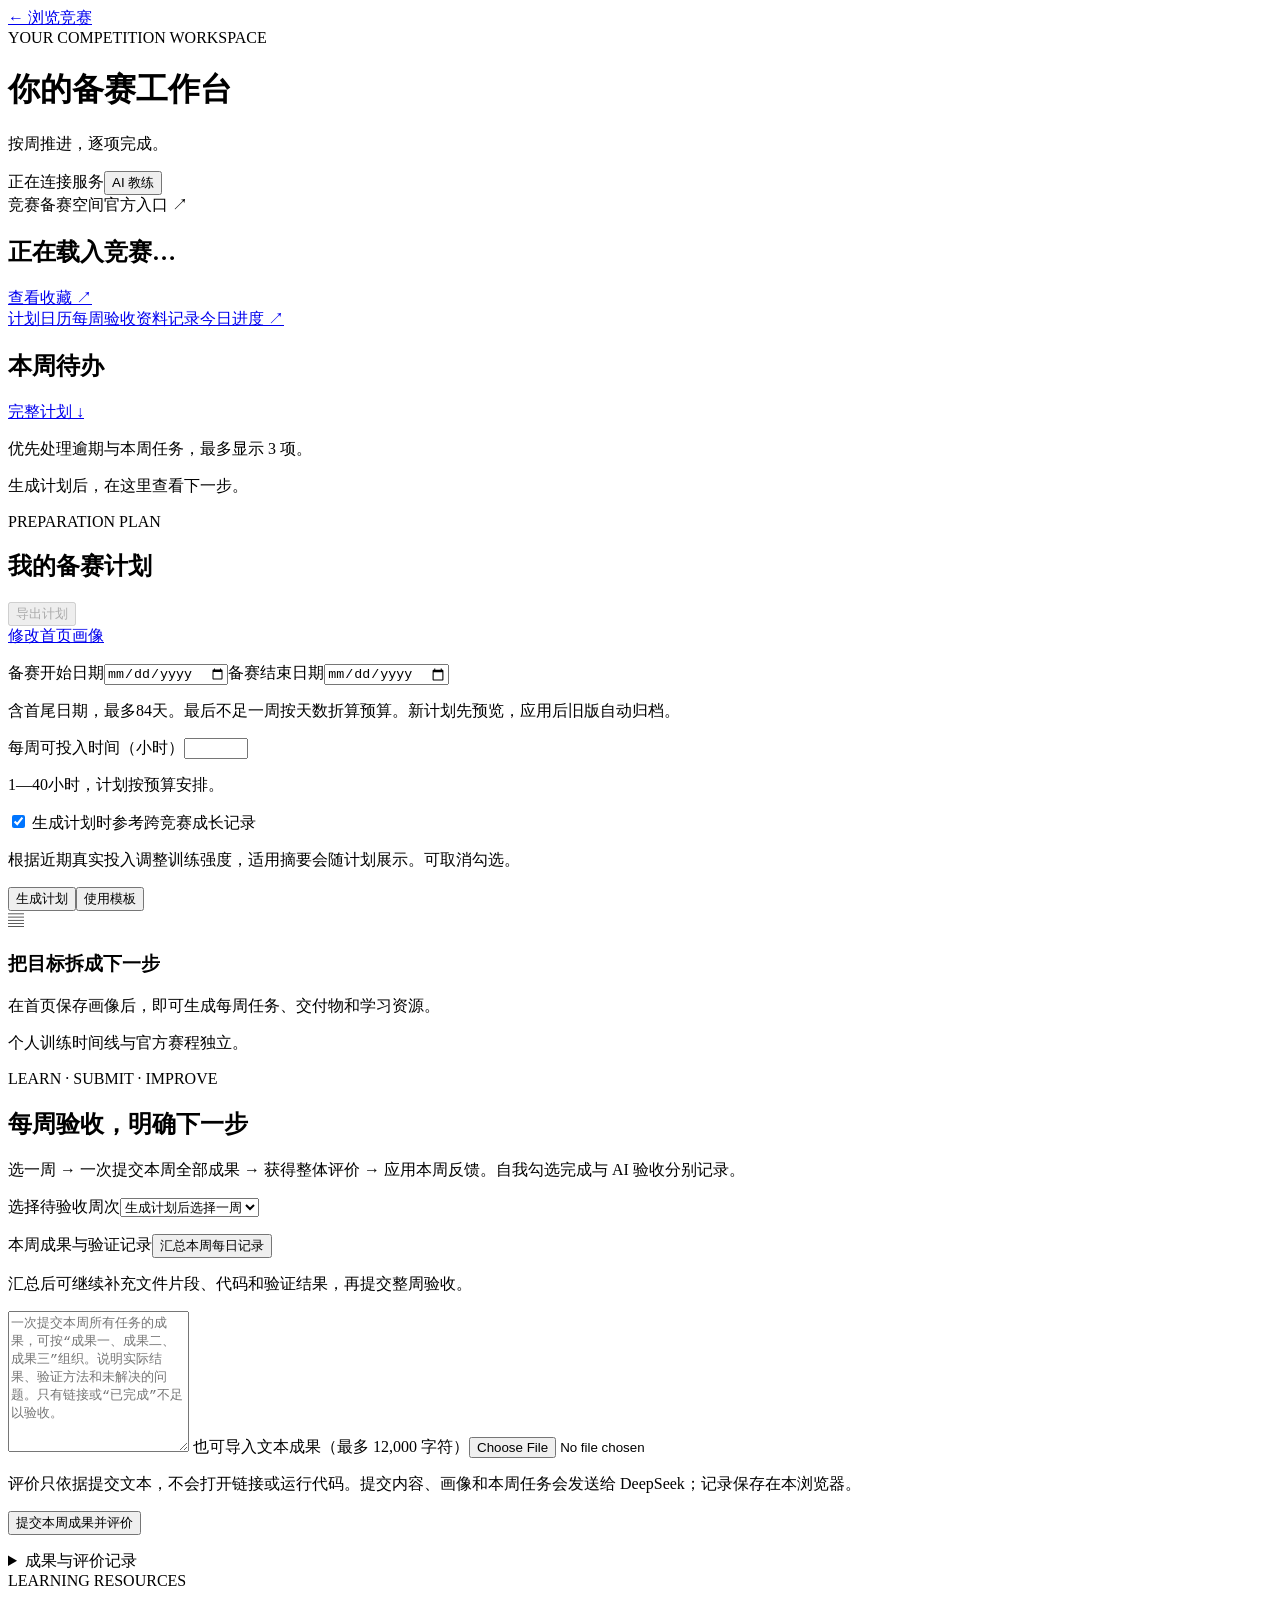
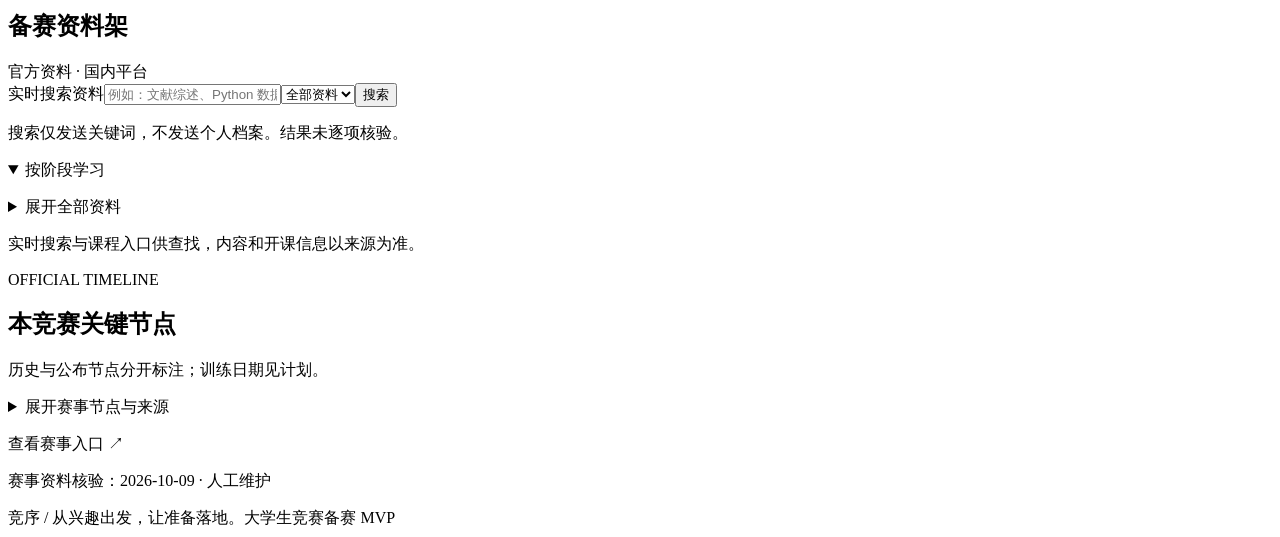
==== index.html @ b912932a "Add files via upload" ====
<!doctype html>
<html lang="zh-CN">
<head>
  <meta charset="utf-8"><meta name="viewport" content="width=device-width,initial-scale=1">
  <title>竞序 · 竞赛备赛工作台</title>
  <meta name="description" content="查看竞赛资料，制定专属备赛计划。">
  <link rel="icon" href="/static/favicon.svg" type="image/svg+xml">
  <link rel="stylesheet" href="/static/style.css?v=20261030-ux-1">
  <link rel="stylesheet" href="/static/calendar.css?v=20261030-ux-1">
  <script src="/static/profile-store.js" defer></script>
  <script src="/static/workspace-data.js?v=20261030-ux-1" defer></script>
  <script src="/static/plan-calendar.js?v=20261030-ux-1" defer></script>
  <script src="/static/growth-memory.js?v=20261030-ux-1" defer></script>
  <script src="/static/week-focus.js?v=20261030-ux-1" defer></script>
  <script src="/static/contest-library.js?v=20261030-ux-1" defer></script>
  <script src="/static/app-navigation.js?v=20261030-ux-1" defer></script>
  <script src="/static/app.js?v=20261031-dates" defer></script>
</head>
<body class="detail-page">
<aside class="sidebar" id="app-sidebar"></aside>
<main id="workspace">
  <a class="back-link" href="/">← 浏览竞赛</a><header><div><span class="eyebrow">YOUR COMPETITION WORKSPACE</span><h1>你的备赛工作台</h1><p>按周推进，逐项完成。</p></div><div class="workspace-header-actions"><span id="status" class="status">正在连接服务</span><button type="button" class="secondary" id="coach-toggle" aria-expanded="false" aria-controls="coach-panel">AI 教练</button></div></header>
  <section class="contest-card"><div class="contest-top"><span class="tag" id="contest-short">竞赛备赛空间</span><a id="contest-source" target="_blank" rel="noopener noreferrer">官方入口 ↗</a></div><span id="side-contest" hidden></span><span id="side-tags" hidden></span><h2 id="contest-title">正在载入竞赛…</h2><div class="contest-foot" id="contest-tags"></div><div id="contest-library-actions"></div><p id="library-status" role="status" aria-live="polite"></p><a class="quiet" href="/#my-contests">查看收藏 ↗</a></section>
  <nav class="workspace-tabs" aria-label="比赛内导航"><a href="#plan" data-workspace-tab="plan">计划</a><a href="#plan-calendar" data-workspace-tab="calendar">日历</a><a href="#submission-panel" data-workspace-tab="review">每周验收</a><a href="#resources" data-workspace-tab="resources">资料</a><a href="#growth-memory" class="daily-shortcut" data-workspace-tab="daily">记录今日进度 ↗</a></nav>
  <div class="workspace-grid">
    <div class="main-column">
      
      <section class="scope-note" id="contest-scope"></section>
      <section class="panel" id="plan-calendar" data-contest="current"></section>
      <section class="panel" id="week-focus"><div class="section-heading"><h2>本周待办</h2><a href="#plan">完整计划 ↓</a></div><p class="quiet">优先处理逾期与本周任务，最多显示 3 项。</p><div id="week-focus-list"><p class="quiet">生成计划后，在这里查看下一步。</p></div></section><section class="panel" id="plan"><div class="section-heading"><div><span class="eyebrow">PREPARATION PLAN</span><h2>我的备赛计划</h2></div><button id="export" class="text-button" disabled>导出计划</button></div><div class="plan-setup"><a class="profile-edit" href="/#profile">修改首页画像</a><p id="profile-summary"></p><p id="schedule-summary" class="quiet"></p><div class="budget-controls"><label for="plan-start">备赛开始日期</label><input id="plan-start" type="date" required><label for="plan-end">备赛结束日期</label><input id="plan-end" type="date" required><p class="quiet" id="date-range-summary">含首尾日期，最多84天。最后不足一周按天数折算预算。新计划先预览，应用后旧版自动归档。</p></div><div class="budget-controls"><label for="weekly-hours">每周可投入时间（小时）</label><input id="weekly-hours" type="number" min="1" max="40" step="0.5" required><p class="quiet">1—40小时，计划按预算安排。</p></div><label class="growth-toggle"><input id="use-growth-memory" type="checkbox" checked> 生成计划时参考跨竞赛成长记录</label><p class="quiet">根据近期真实投入调整训练强度，适用摘要会随计划展示。可取消勾选。</p><div class="form-actions"><button class="primary" id="generate" type="button">生成计划</button><button class="secondary" id="template" type="button">使用模板</button><button class="secondary" id="cancel-generation" type="button" hidden>停止生成</button><button class="secondary" id="retry-plan" type="button" hidden>重试生成</button></div></div><details id="adjust-panel" class="adjust-panel" hidden><summary>调整未完成任务</summary><p class="quiet">按上方时间预算重新排期，已完成任务的内容、工时和日期保持不变。任务过长时会分段安排。</p><label for="adjust-start">重新安排的开始日期</label><input id="adjust-start" type="date" required><label for="adjust-end">重新安排的结束日期</label><input id="adjust-end" type="date" required><p class="quiet">在所选日期内保留全部未完成任务；容量不足时请延长日期或提高预算。</p><button id="preview-adjust" type="button" class="secondary">预览调整</button><div id="adjust-preview" hidden aria-live="polite"></div></details><div id="generation-preview" hidden aria-live="polite"></div><details class="resource-fold" id="plan-versions" hidden><summary>历史计划版本 · 可恢复</summary><div id="version-list"></div></details><div id="plan-content"><div class="empty"><span>▤</span><h3>把目标拆成下一步</h3><p>在首页保存画像后，即可生成每周任务、交付物和学习资源。</p><p class="quiet">个人训练时间线与官方赛程独立。</p></div></div></section>
      <section class="panel" id="growth-memory"></section>
      <section class="panel" id="submission-panel">
        <div class="section-heading"><div><span class="eyebrow">LEARN · SUBMIT · IMPROVE</span><h2>每周验收，明确下一步</h2></div></div>
        <p class="quiet">选一周 → 一次提交本周全部成果 → 获得整体评价 → 应用本周反馈。自我勾选完成与 AI 验收分别记录。</p>
        <form id="submission-form">
          <label for="submission-task">选择待验收周次</label><select id="submission-task" required><option value="">生成计划后选择一周</option></select>
          <p id="submission-standard" class="quiet"></p>
          <label for="submission-text">本周成果与验证记录</label><button id="collect-week-logs" class="secondary" type="button">汇总本周每日记录</button><p class="quiet">汇总后可继续补充文件片段、代码和验证结果，再提交整周验收。</p>
          <textarea id="submission-text" rows="9" minlength="20" maxlength="12000" required placeholder="一次提交本周所有任务的成果，可按“成果一、成果二、成果三”组织。说明实际结果、验证方法和未解决的问题。只有链接或“已完成”不足以验收。"></textarea>
          <label for="submission-file" class="quiet">也可导入文本成果（最多 12,000 字符）</label><input id="submission-file" type="file" accept=".txt,.md,.py,.json,.csv,.js,.c,.cpp">
          <p class="quiet">评价只依据提交文本，不会打开链接或运行代码。提交内容、画像和本周任务会发送给 DeepSeek；记录保存在本浏览器。</p>
          <div class="form-actions"><button id="submit-review" class="primary" type="submit">提交本周成果并评价</button><button id="cancel-review" class="secondary" type="button" hidden>停止评价</button></div>
        </form>
        <p id="review-status" role="status" aria-live="polite"></p>
        <div id="review-feedback" aria-live="polite"></div>
        <details class="resource-fold"><summary>成果与评价记录</summary><div id="review-history"><p class="quiet">还没有成果记录。</p></div></details>
      </section>
    </div>
    <div class="right-column">
      <section class="panel chat-panel" id="coach-panel" hidden><div class="section-heading"><div><span class="eyebrow">YOUR AI COACH</span><h2>聊聊你的备赛</h2></div><div class="chat-tools"><span class="ai-badge">DeepSeek</span><button type="button" class="text-button" id="coach-close">收起</button><button type="button" class="text-button" id="clear-chat">清空聊天</button></div></div><div id="chat-log" class="chat-log" role="log" aria-live="polite"><div class="bubble assistant">你好，我是你的竞赛备赛助手。<br>聊选题、学习方法或当前卡点。</div></div><div class="suggestions"><button data-prompt="结合我的档案，分析我是否适合当前竞赛，以及最需要补齐的能力。">我适合参加吗？</button><button data-prompt="结合当前竞赛的交付物，我应该如何分配学习、实践和展示准备的时间？">如何分配学习时间？</button><button data-prompt="根据我目前的计划和任务进度，建议如何调整接下来的任务，不要修改已完成任务。">帮我调整进度</button></div><form id="chat-form"><label class="sr-only" for="message">发送给备赛助手</label><textarea id="message" rows="3" maxlength="4000" placeholder="例如：我还没有参赛经验，应该从哪开始？" required></textarea><div class="chat-footer"><span class="quiet">Enter 发送 · Shift + Enter 换行</span><button class="secondary" id="cancel-chat" type="button" hidden>停止回复</button><button class="primary" id="send" type="submit">发送</button></div></form><p class="quiet chat-note">聊天自动保存。回复会参考档案、对话和计划。</p></section>
      <section class="panel" id="resources"><div class="section-heading"><div><span class="eyebrow">LEARNING RESOURCES</span><h2>备赛资料架</h2></div><span class="quiet">官方资料 · 国内平台</span></div><form id="resource-search-form" class="resource-search"><label for="resource-query">实时搜索资料</label><input id="resource-query" minlength="2" maxlength="150" placeholder="例如：文献综述、Python 数据分析" required><select id="resource-kind" aria-label="搜索类型"><option value="all">全部资料</option><option value="course">课程</option><option value="tutorial">教程</option><option value="paper">论文</option></select><button id="resource-search-button" class="secondary" type="submit">搜索</button></form><p id="resource-search-status" class="quiet" role="status"></p><div id="resource-search-results" class="resource-grid"></div><p class="quiet">搜索仅发送关键词，不发送个人档案。结果未逐项核验。</p><details open class="resource-fold"><summary>按阶段学习</summary><ol id="learning-path"></ol></details><details class="resource-fold"><summary>展开全部资料</summary><div id="resource-list" class="resource-grid"></div></details><p class="quiet">实时搜索与课程入口供查找，内容和开课信息以来源为准。</p></section>
      <section class="panel schedule" id="official-schedule"><span class="eyebrow">OFFICIAL TIMELINE</span><h2>本竞赛关键节点</h2><p class="date-legend quiet">历史与公布节点分开标注；训练日期见计划。</p><details class="resource-fold"><summary>展开赛事节点与来源</summary><div id="timeline"></div></details><p class="quiet" id="pending-note"></p><a id="timeline-source" target="_blank" rel="noopener noreferrer">查看赛事入口 ↗</a><p class="quiet"><span id="verified-label">赛事资料核验：2026-10-09 · 人工维护</span></p></section>
    </div>
  </div><footer>竞序 / 从兴趣出发，让准备落地。<span>大学生竞赛备赛 MVP</span></footer>
</main><div id="notice" role="status" aria-live="polite" hidden></div>
<script src="/static/resource-search.js?v=20261030-ux-1" defer></script><script src="/static/support.js?v=20261103-central" defer></script></body></html>
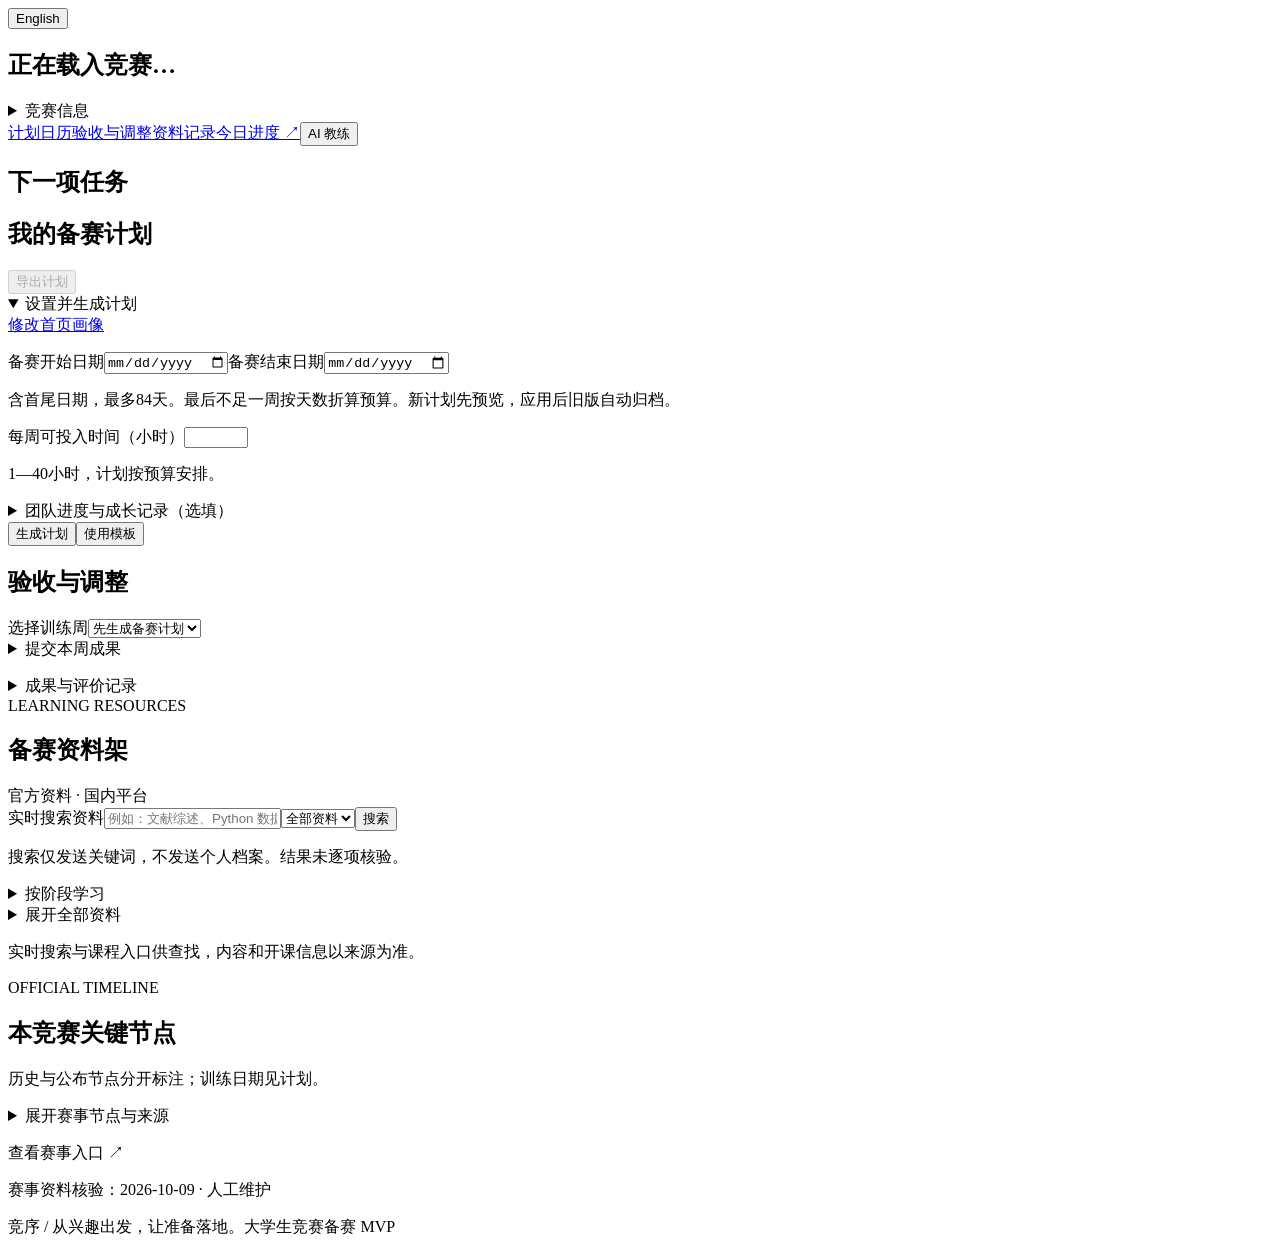
==== commit bd3738bc: "支持中英文切换、团队进度与备赛计划动态调整，统一工作台界面" ====
--- a/index.html
+++ b/index.html
@@ -2,44 +2,70 @@
 <html lang="zh-CN">
 <head>
   <meta charset="utf-8"><meta name="viewport" content="width=device-width,initial-scale=1">
-  <title>竞序 · 竞赛备赛工作台</title>
+  <script defer src="/static/language.js?v=20261126-site"></script><title>竞序 · 竞赛备赛工作台</title>
   <meta name="description" content="查看竞赛资料，制定专属备赛计划。">
   <link rel="icon" href="/static/favicon.svg" type="image/svg+xml">
-  <link rel="stylesheet" href="/static/style.css?v=20261030-ux-1">
+  <link rel="stylesheet" href="/static/style.css?v=20261126-deadline-1">
   <link rel="stylesheet" href="/static/calendar.css?v=20261030-ux-1">
   <script src="/static/profile-store.js" defer></script>
   <script src="/static/workspace-data.js?v=20261030-ux-1" defer></script>
-  <script src="/static/plan-calendar.js?v=20261030-ux-1" defer></script>
-  <script src="/static/growth-memory.js?v=20261030-ux-1" defer></script>
+  <script src="/static/plan-calendar.js?v=20261126-site" defer></script>
+  <script src="/static/growth-memory.js?v=20261126-site" defer></script>
   <script src="/static/week-focus.js?v=20261030-ux-1" defer></script>
   <script src="/static/contest-library.js?v=20261030-ux-1" defer></script>
-  <script src="/static/app-navigation.js?v=20261030-ux-1" defer></script>
-  <script src="/static/app.js?v=20261031-dates" defer></script>
+  <script src="/static/app-navigation.js?v=20261126-sidebar-lang" defer></script>
+  <script src="/static/app.js?v=20261126-clean-top" defer></script>
+<link rel="stylesheet" href="/static/site-layout.css?v=20261126-levels">
 </head>
 <body class="detail-page">
-<aside class="sidebar" id="app-sidebar"></aside>
+<aside class="sidebar" id="app-sidebar"><button type="button" id="language-switch" lang="en" aria-label="Switch to English">English</button></aside>
 <main id="workspace">
-  <a class="back-link" href="/">← 浏览竞赛</a><header><div><span class="eyebrow">YOUR COMPETITION WORKSPACE</span><h1>你的备赛工作台</h1><p>按周推进，逐项完成。</p></div><div class="workspace-header-actions"><span id="status" class="status">正在连接服务</span><button type="button" class="secondary" id="coach-toggle" aria-expanded="false" aria-controls="coach-panel">AI 教练</button></div></header>
-  <section class="contest-card"><div class="contest-top"><span class="tag" id="contest-short">竞赛备赛空间</span><a id="contest-source" target="_blank" rel="noopener noreferrer">官方入口 ↗</a></div><span id="side-contest" hidden></span><span id="side-tags" hidden></span><h2 id="contest-title">正在载入竞赛…</h2><div class="contest-foot" id="contest-tags"></div><div id="contest-library-actions"></div><p id="library-status" role="status" aria-live="polite"></p><a class="quiet" href="/#my-contests">查看收藏 ↗</a></section>
-  <nav class="workspace-tabs" aria-label="比赛内导航"><a href="#plan" data-workspace-tab="plan">计划</a><a href="#plan-calendar" data-workspace-tab="calendar">日历</a><a href="#submission-panel" data-workspace-tab="review">每周验收</a><a href="#resources" data-workspace-tab="resources">资料</a><a href="#growth-memory" class="daily-shortcut" data-workspace-tab="daily">记录今日进度 ↗</a></nav>
+  <section class="contest-card page-banner"><h1 id="contest-title">正在载入竞赛…</h1><details class="contest-info"><summary>竞赛信息</summary><div class="contest-top"><span class="tag" id="contest-short">竞赛备赛空间</span><a id="contest-source" target="_blank" rel="noopener noreferrer">官方入口 ↗</a></div><span id="side-contest" hidden></span><span id="side-tags" hidden></span><div class="contest-foot" id="contest-tags"></div><div id="contest-library-actions"></div><p id="library-status" role="status" aria-live="polite"></p><a class="quiet" href="/#my-contests">查看收藏 ↗</a></details></section>
+  <nav class="workspace-tabs" aria-label="比赛内导航"><a href="#plan" data-workspace-tab="plan">计划</a><a href="#plan-calendar" data-workspace-tab="calendar">日历</a><a href="#submission-panel" data-workspace-tab="review">验收与调整</a><a href="#resources" data-workspace-tab="resources">资料</a><a href="#growth-memory" class="daily-shortcut" data-workspace-tab="daily">记录今日进度 ↗</a><button type="button" class="secondary" id="coach-toggle" aria-expanded="false" aria-controls="coach-panel">AI 教练</button></nav>
   <div class="workspace-grid">
     <div class="main-column">
       
       <section class="scope-note" id="contest-scope"></section>
       <section class="panel" id="plan-calendar" data-contest="current"></section>
-      <section class="panel" id="week-focus"><div class="section-heading"><h2>本周待办</h2><a href="#plan">完整计划 ↓</a></div><p class="quiet">优先处理逾期与本周任务，最多显示 3 项。</p><div id="week-focus-list"><p class="quiet">生成计划后，在这里查看下一步。</p></div></section><section class="panel" id="plan"><div class="section-heading"><div><span class="eyebrow">PREPARATION PLAN</span><h2>我的备赛计划</h2></div><button id="export" class="text-button" disabled>导出计划</button></div><div class="plan-setup"><a class="profile-edit" href="/#profile">修改首页画像</a><p id="profile-summary"></p><p id="schedule-summary" class="quiet"></p><div class="budget-controls"><label for="plan-start">备赛开始日期</label><input id="plan-start" type="date" required><label for="plan-end">备赛结束日期</label><input id="plan-end" type="date" required><p class="quiet" id="date-range-summary">含首尾日期，最多84天。最后不足一周按天数折算预算。新计划先预览，应用后旧版自动归档。</p></div><div class="budget-controls"><label for="weekly-hours">每周可投入时间（小时）</label><input id="weekly-hours" type="number" min="1" max="40" step="0.5" required><p class="quiet">1—40小时，计划按预算安排。</p></div><label class="growth-toggle"><input id="use-growth-memory" type="checkbox" checked> 生成计划时参考跨竞赛成长记录</label><p class="quiet">根据近期真实投入调整训练强度，适用摘要会随计划展示。可取消勾选。</p><div class="form-actions"><button class="primary" id="generate" type="button">生成计划</button><button class="secondary" id="template" type="button">使用模板</button><button class="secondary" id="cancel-generation" type="button" hidden>停止生成</button><button class="secondary" id="retry-plan" type="button" hidden>重试生成</button></div></div><details id="adjust-panel" class="adjust-panel" hidden><summary>调整未完成任务</summary><p class="quiet">按上方时间预算重新排期，已完成任务的内容、工时和日期保持不变。任务过长时会分段安排。</p><label for="adjust-start">重新安排的开始日期</label><input id="adjust-start" type="date" required><label for="adjust-end">重新安排的结束日期</label><input id="adjust-end" type="date" required><p class="quiet">在所选日期内保留全部未完成任务；容量不足时请延长日期或提高预算。</p><button id="preview-adjust" type="button" class="secondary">预览调整</button><div id="adjust-preview" hidden aria-live="polite"></div></details><div id="generation-preview" hidden aria-live="polite"></div><details class="resource-fold" id="plan-versions" hidden><summary>历史计划版本 · 可恢复</summary><div id="version-list"></div></details><div id="plan-content"><div class="empty"><span>▤</span><h3>把目标拆成下一步</h3><p>在首页保存画像后，即可生成每周任务、交付物和学习资源。</p><p class="quiet">个人训练时间线与官方赛程独立。</p></div></div></section>
+      <section class="panel" id="week-focus"><div class="section-heading"><h2>下一项任务</h2><button type="button" class="text-button" id="open-progress-adjust" aria-controls="adjust-panel" aria-expanded="false" hidden>计划不合适？</button></div><div id="week-focus-list"></div><div id="adjust-panel" class="adjust-panel" hidden><div class="section-heading"><h3>修改我的计划</h3><button type="button" id="close-adjust" class="text-button">收起</button></div>
+<label for="plan-feedback">你觉得哪里不合适？</label>
+<textarea id="plan-feedback" maxlength="1500" rows="3" placeholder="例如：这周要准备考试，只能投入 2 小时。数据已经清洗好了，想把时间留给建模。"></textarea>
+<p class="quiet">AI 会参考当前计划、完成情况和团队进度提出修改。确认后才会应用。</p>
+<button type="button" class="primary" id="suggest-revision">生成修改方案</button>
+<div id="revision-result" aria-live="polite"></div>
+<details id="manual-revision" class="fold-card"><summary>按比赛截止日重排未完成任务</summary>
+ <p class="quiet">请按本届比赛通知填写截止日。先预览排期，确认后再应用。</p>
+ <div id="adjust-dates" class="schedule-fields">
+ <label>排期开始日期<input id="adjust-start" type="date" required></label>
+ <label>比赛截止日<input id="adjust-end" type="date" required></label>
+ <label>每周可投入时间（小时）<input id="adjust-budget" type="number" min="1" max="40" step="0.5" required></label></div>
+ <details class="resource-fold"><summary>同时更新一项任务（选填）</summary><p id="adjust-team-context" class="quiet" hidden></p><label for="adjust-task">选择未完成任务</label><select id="adjust-task"></select>
+<div id="adjust-task-fields" hidden>
+  <label for="adjust-work">接下来还要做什么？</label><textarea id="adjust-work" rows="2" maxlength="150" placeholder="例如：核对最后 10 份问卷"></textarea>
+  <label for="adjust-hours">这项任务还需多少小时？</label><input id="adjust-hours" type="number" step="any" min="0.000001" max="40">
+</div></details><button id="preview-adjust" type="button" class="secondary">预览调整</button><div id="adjust-preview" hidden aria-live="polite"></div></details></div></section><section class="panel" id="plan"><div class="section-heading"><div><h2>我的备赛计划</h2></div><button id="export" class="text-button" disabled>导出计划</button></div><details id="plan-settings" open><summary>设置并生成计划</summary><div class="plan-setup"><a class="profile-edit" href="/#profile">修改首页画像</a><p id="profile-summary"></p><p id="schedule-summary" class="quiet"></p><div class="budget-controls"><label for="plan-start">备赛开始日期</label><input id="plan-start" type="date" required><label for="plan-end">备赛结束日期</label><input id="plan-end" type="date" required><p class="quiet" id="date-range-summary">含首尾日期，最多84天。最后不足一周按天数折算预算。新计划先预览，应用后旧版自动归档。</p></div><div class="budget-controls"><label for="weekly-hours">每周可投入时间（小时）</label><input id="weekly-hours" type="number" min="1" max="40" step="0.5" required><p class="quiet">1—40小时，计划按预算安排。</p></div><details class="plan-options"><summary>团队进度与成长记录（选填）</summary><div id="team-progress" role="group" aria-labelledby="team-progress-title">
+  <p id="team-progress-title">团队当前进度（选填）</p>
+  <label for="team-stage">备赛阶段</label>
+  <select id="team-stage"><option value="start">刚开始</option><option value="underway">已有进展</option></select>
+  <div id="team-details" hidden>
+    <label for="team-results">已有成果</label>
+    <textarea id="team-results" rows="2" maxlength="1200" placeholder="例如：已回收 120 份问卷，完成第一轮访谈"></textarea>
+    <label for="team-remaining">当前进度与卡点</label>
+    <textarea id="team-remaining" rows="2" maxlength="1200" placeholder="例如：已清洗 80 份，剩余 40 份有缺失值，尚未开始分析"></textarea>
+    <p class="quiet">内容按竞赛保存在此浏览器中。使用 AI 生成计划时，会将这些内容发送给 DeepSeek。</p>
+  </div>
+</div><label class="growth-toggle"><input id="use-growth-memory" type="checkbox" checked> 生成计划时参考跨竞赛成长记录</label><p class="quiet">根据近期真实投入调整训练强度，适用摘要会随计划展示。可取消勾选。</p></details><div class="form-actions"><button class="primary" id="generate" type="button">生成计划</button><button class="secondary" id="template" type="button">使用模板</button><button class="secondary" id="cancel-generation" type="button" hidden>停止生成</button><button class="secondary" id="retry-plan" type="button" hidden>重试生成</button></div></div></details><div id="generation-preview" hidden aria-live="polite"></div><details class="resource-fold" id="plan-versions" hidden><summary>历史计划版本 · 可恢复</summary><div id="version-list"></div></details><details id="all-weeks" hidden><summary>查看完整计划</summary><div id="plan-content"></div></details></section>
       <section class="panel" id="growth-memory"></section>
       <section class="panel" id="submission-panel">
-        <div class="section-heading"><div><span class="eyebrow">LEARN · SUBMIT · IMPROVE</span><h2>每周验收，明确下一步</h2></div></div>
-        <p class="quiet">选一周 → 一次提交本周全部成果 → 获得整体评价 → 应用本周反馈。自我勾选完成与 AI 验收分别记录。</p>
+        <h2>验收与调整</h2>
         <form id="submission-form">
-          <label for="submission-task">选择待验收周次</label><select id="submission-task" required><option value="">生成计划后选择一周</option></select>
-          <p id="submission-standard" class="quiet"></p>
-          <label for="submission-text">本周成果与验证记录</label><button id="collect-week-logs" class="secondary" type="button">汇总本周每日记录</button><p class="quiet">汇总后可继续补充文件片段、代码和验证结果，再提交整周验收。</p>
-          <textarea id="submission-text" rows="9" minlength="20" maxlength="12000" required placeholder="一次提交本周所有任务的成果，可按“成果一、成果二、成果三”组织。说明实际结果、验证方法和未解决的问题。只有链接或“已完成”不足以验收。"></textarea>
-          <label for="submission-file" class="quiet">也可导入文本成果（最多 12,000 字符）</label><input id="submission-file" type="file" accept=".txt,.md,.py,.json,.csv,.js,.c,.cpp">
+          <label for="submission-task">选择训练周</label><select id="submission-task" required><option value="">先生成备赛计划</option></select>
+          <details id="review-entry"><summary>提交本周成果</summary>
+          <details class="resource-fold"><summary>查看本周验收要求</summary><p id="submission-standard" class="quiet"></p></details>
+          <label for="submission-text">本周成果与验证记录</label><textarea id="submission-text" rows="4" minlength="20" maxlength="12000" required placeholder="一次提交本周所有任务的成果，可按“成果一、成果二、成果三”组织。说明实际结果、验证方法和未解决的问题。只有链接或“已完成”不足以验收。"></textarea>
+          <details class="resource-fold"><summary>从每日记录或文件导入</summary><button id="collect-week-logs" class="secondary" type="button">汇总本周每日记录</button><label for="submission-file" class="quiet">也可导入文本成果（最多 12,000 字符）</label><input id="submission-file" type="file" accept=".txt,.md,.py,.json,.csv,.js,.c,.cpp"></details>
           <p class="quiet">评价只依据提交文本，不会打开链接或运行代码。提交内容、画像和本周任务会发送给 DeepSeek；记录保存在本浏览器。</p>
-          <div class="form-actions"><button id="submit-review" class="primary" type="submit">提交本周成果并评价</button><button id="cancel-review" class="secondary" type="button" hidden>停止评价</button></div>
+          <div class="form-actions"><button id="submit-review" class="primary" type="submit">提交本周成果并评价</button><button id="cancel-review" class="secondary" type="button" hidden>停止评价</button></div></details>
         </form>
         <p id="review-status" role="status" aria-live="polite"></p>
         <div id="review-feedback" aria-live="polite"></div>
@@ -48,7 +74,7 @@
     </div>
     <div class="right-column">
       <section class="panel chat-panel" id="coach-panel" hidden><div class="section-heading"><div><span class="eyebrow">YOUR AI COACH</span><h2>聊聊你的备赛</h2></div><div class="chat-tools"><span class="ai-badge">DeepSeek</span><button type="button" class="text-button" id="coach-close">收起</button><button type="button" class="text-button" id="clear-chat">清空聊天</button></div></div><div id="chat-log" class="chat-log" role="log" aria-live="polite"><div class="bubble assistant">你好，我是你的竞赛备赛助手。<br>聊选题、学习方法或当前卡点。</div></div><div class="suggestions"><button data-prompt="结合我的档案，分析我是否适合当前竞赛，以及最需要补齐的能力。">我适合参加吗？</button><button data-prompt="结合当前竞赛的交付物，我应该如何分配学习、实践和展示准备的时间？">如何分配学习时间？</button><button data-prompt="根据我目前的计划和任务进度，建议如何调整接下来的任务，不要修改已完成任务。">帮我调整进度</button></div><form id="chat-form"><label class="sr-only" for="message">发送给备赛助手</label><textarea id="message" rows="3" maxlength="4000" placeholder="例如：我还没有参赛经验，应该从哪开始？" required></textarea><div class="chat-footer"><span class="quiet">Enter 发送 · Shift + Enter 换行</span><button class="secondary" id="cancel-chat" type="button" hidden>停止回复</button><button class="primary" id="send" type="submit">发送</button></div></form><p class="quiet chat-note">聊天自动保存。回复会参考档案、对话和计划。</p></section>
-      <section class="panel" id="resources"><div class="section-heading"><div><span class="eyebrow">LEARNING RESOURCES</span><h2>备赛资料架</h2></div><span class="quiet">官方资料 · 国内平台</span></div><form id="resource-search-form" class="resource-search"><label for="resource-query">实时搜索资料</label><input id="resource-query" minlength="2" maxlength="150" placeholder="例如：文献综述、Python 数据分析" required><select id="resource-kind" aria-label="搜索类型"><option value="all">全部资料</option><option value="course">课程</option><option value="tutorial">教程</option><option value="paper">论文</option></select><button id="resource-search-button" class="secondary" type="submit">搜索</button></form><p id="resource-search-status" class="quiet" role="status"></p><div id="resource-search-results" class="resource-grid"></div><p class="quiet">搜索仅发送关键词，不发送个人档案。结果未逐项核验。</p><details open class="resource-fold"><summary>按阶段学习</summary><ol id="learning-path"></ol></details><details class="resource-fold"><summary>展开全部资料</summary><div id="resource-list" class="resource-grid"></div></details><p class="quiet">实时搜索与课程入口供查找，内容和开课信息以来源为准。</p></section>
+      <section class="panel" id="resources"><div class="section-heading"><div><span class="eyebrow">LEARNING RESOURCES</span><h2>备赛资料架</h2></div><span class="quiet">官方资料 · 国内平台</span></div><form id="resource-search-form" class="resource-search"><label for="resource-query">实时搜索资料</label><input id="resource-query" minlength="2" maxlength="150" placeholder="例如：文献综述、Python 数据分析" required><select id="resource-kind" aria-label="搜索类型"><option value="all">全部资料</option><option value="course">课程</option><option value="tutorial">教程</option><option value="paper">论文</option></select><button id="resource-search-button" class="secondary" type="submit">搜索</button></form><p id="resource-search-status" class="quiet" role="status"></p><div id="resource-search-results" class="resource-grid"></div><p class="quiet">搜索仅发送关键词，不发送个人档案。结果未逐项核验。</p><details class="resource-fold"><summary>按阶段学习</summary><ol id="learning-path"></ol></details><details class="resource-fold"><summary>展开全部资料</summary><div id="resource-list" class="resource-grid"></div></details><p class="quiet">实时搜索与课程入口供查找，内容和开课信息以来源为准。</p></section>
       <section class="panel schedule" id="official-schedule"><span class="eyebrow">OFFICIAL TIMELINE</span><h2>本竞赛关键节点</h2><p class="date-legend quiet">历史与公布节点分开标注；训练日期见计划。</p><details class="resource-fold"><summary>展开赛事节点与来源</summary><div id="timeline"></div></details><p class="quiet" id="pending-note"></p><a id="timeline-source" target="_blank" rel="noopener noreferrer">查看赛事入口 ↗</a><p class="quiet"><span id="verified-label">赛事资料核验：2026-10-09 · 人工维护</span></p></section>
     </div>
   </div><footer>竞序 / 从兴趣出发，让准备落地。<span>大学生竞赛备赛 MVP</span></footer>
